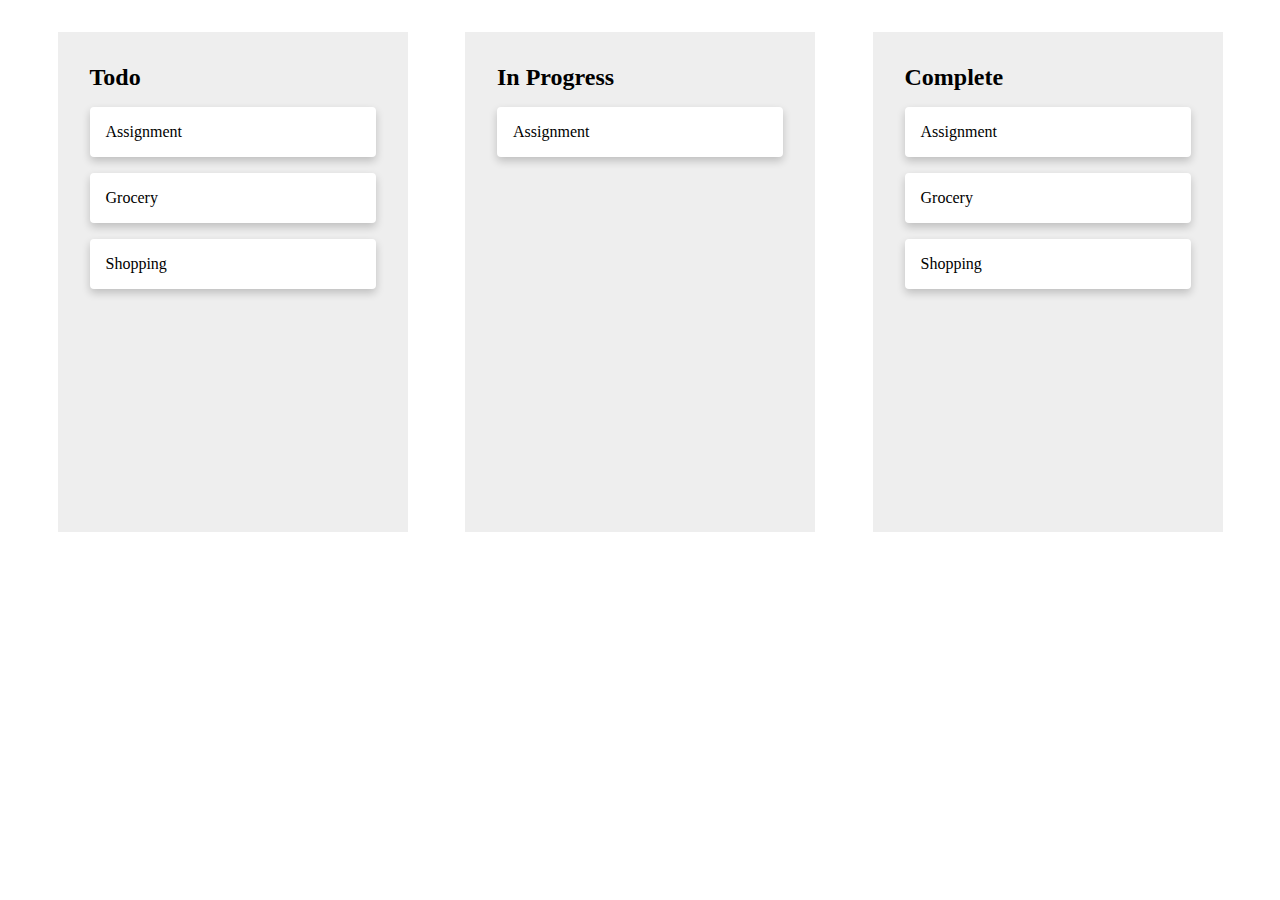
==== drag-drop-todo/index.html @ 3d319af8 "add todolist" ====
<!DOCTYPE html>
<html lang="en">

<head>
    <meta charset="UTF-8">
    <meta http-equiv="X-UA-Compatible" content="IE=edge">
    <meta name="viewport" content="width=device-width, initial-scale=1.0">
    <link rel="stylesheet" type="text/css" href="index.css" />
    <title>Todo App</title>
</head>

<body>
    <div id="todoContainer">
        <div class="taskSection">
            <h2 class="cardHeading">Todo</h2>
            <ul>
                <li class="taskCard" draggable="true">Assignment</li>
                <li class="taskCard" draggable="true">Grocery</li>
                <li class="taskCard" draggable="true">Shopping</li>
            </ul>
        </div>
        <div class="taskSection">
            <h2 class="cardHeading">In Progress</h2>
            <ul>
                <li class="taskCard" draggable="true">Assignment</li>
            </ul>
        </div>
        <div class="taskSection">
            <h2 class="cardHeading">Complete</h2>
            <ul>
                <li class="taskCard" draggable="true">Assignment</li>
                <li class="taskCard" draggable="true">Grocery</li>
                <li class="taskCard" draggable="true">Shopping</li>
            </ul>
        </div>
    </div>
    <script src="index.js"></script>
</body>

</html>
---- drag-drop-todo/index.css ----
* {
    box-sizing: border-box;
    padding: 0;
    margin: 0;
}

ul {
    list-style: none;
}

#todoContainer {
    display: flex;
    justify-content: space-evenly;
}

.taskSection {
    background-color: #eee;
    height: 500px;
    width: 350px;
    padding: 2em;
    margin: 2em 0;
}

.taskCard {
    background-color: #fff;
    padding: 16px;
    margin: 16px 0;
    border-radius: 4px;
    box-shadow: 0 4px 8px 0 rgba(0, 0, 0, 0.2);
}

.dragging {
    opacity: 0.5;
}
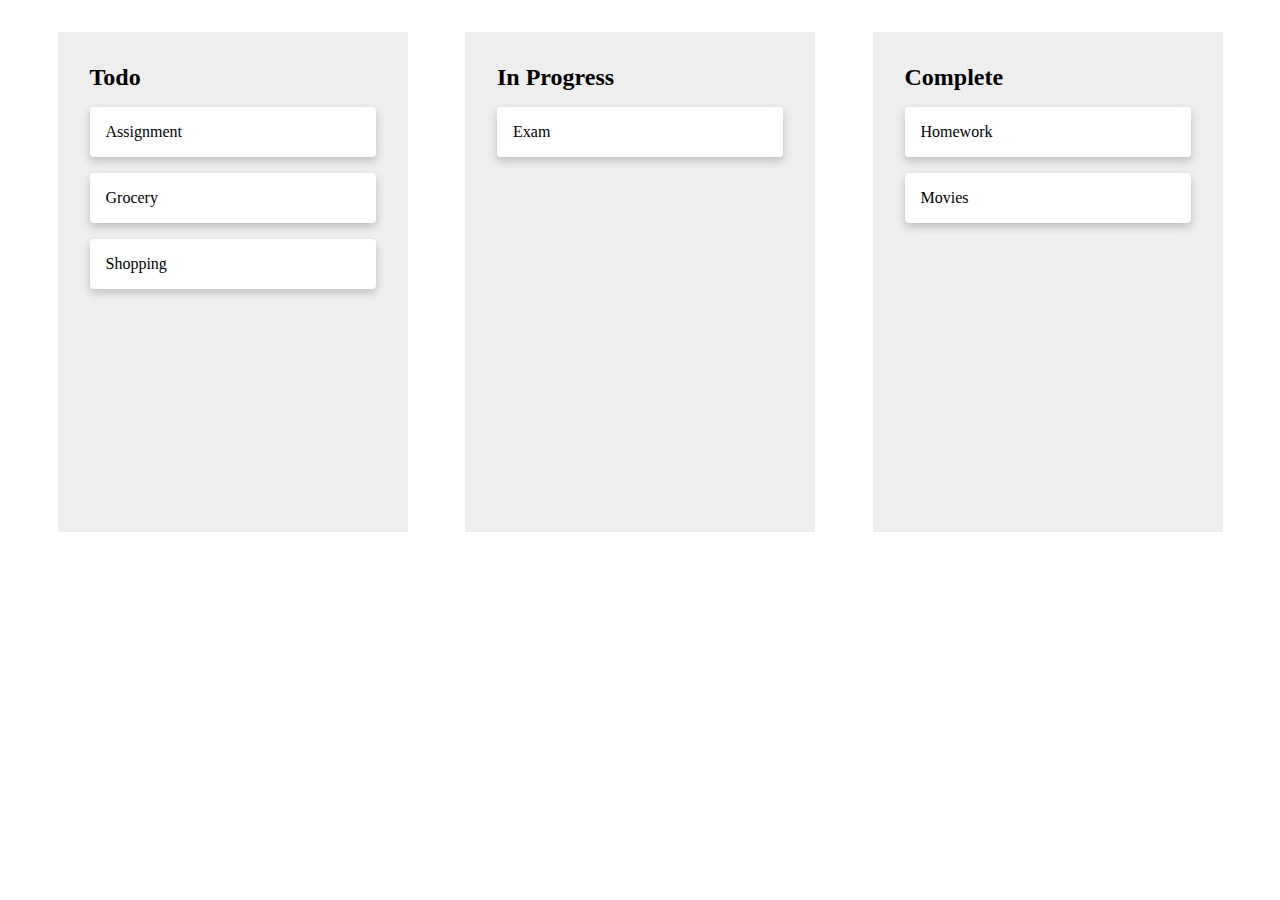
==== commit 16310a38: "added logic for drag drop" ====
--- a/drag-drop-todo/index.html
+++ b/drag-drop-todo/index.html
@@ -22,15 +22,14 @@
         <div class="taskSection">
             <h2 class="cardHeading">In Progress</h2>
             <ul>
-                <li class="taskCard" draggable="true">Assignment</li>
+                <li class="taskCard" draggable="true">Exam </li>
             </ul>
         </div>
         <div class="taskSection">
             <h2 class="cardHeading">Complete</h2>
             <ul>
-                <li class="taskCard" draggable="true">Assignment</li>
-                <li class="taskCard" draggable="true">Grocery</li>
-                <li class="taskCard" draggable="true">Shopping</li>
+                <li class="taskCard" draggable="true">Homework</li>
+                <li class="taskCard" draggable="true">Movies</li>
             </ul>
         </div>
     </div>
